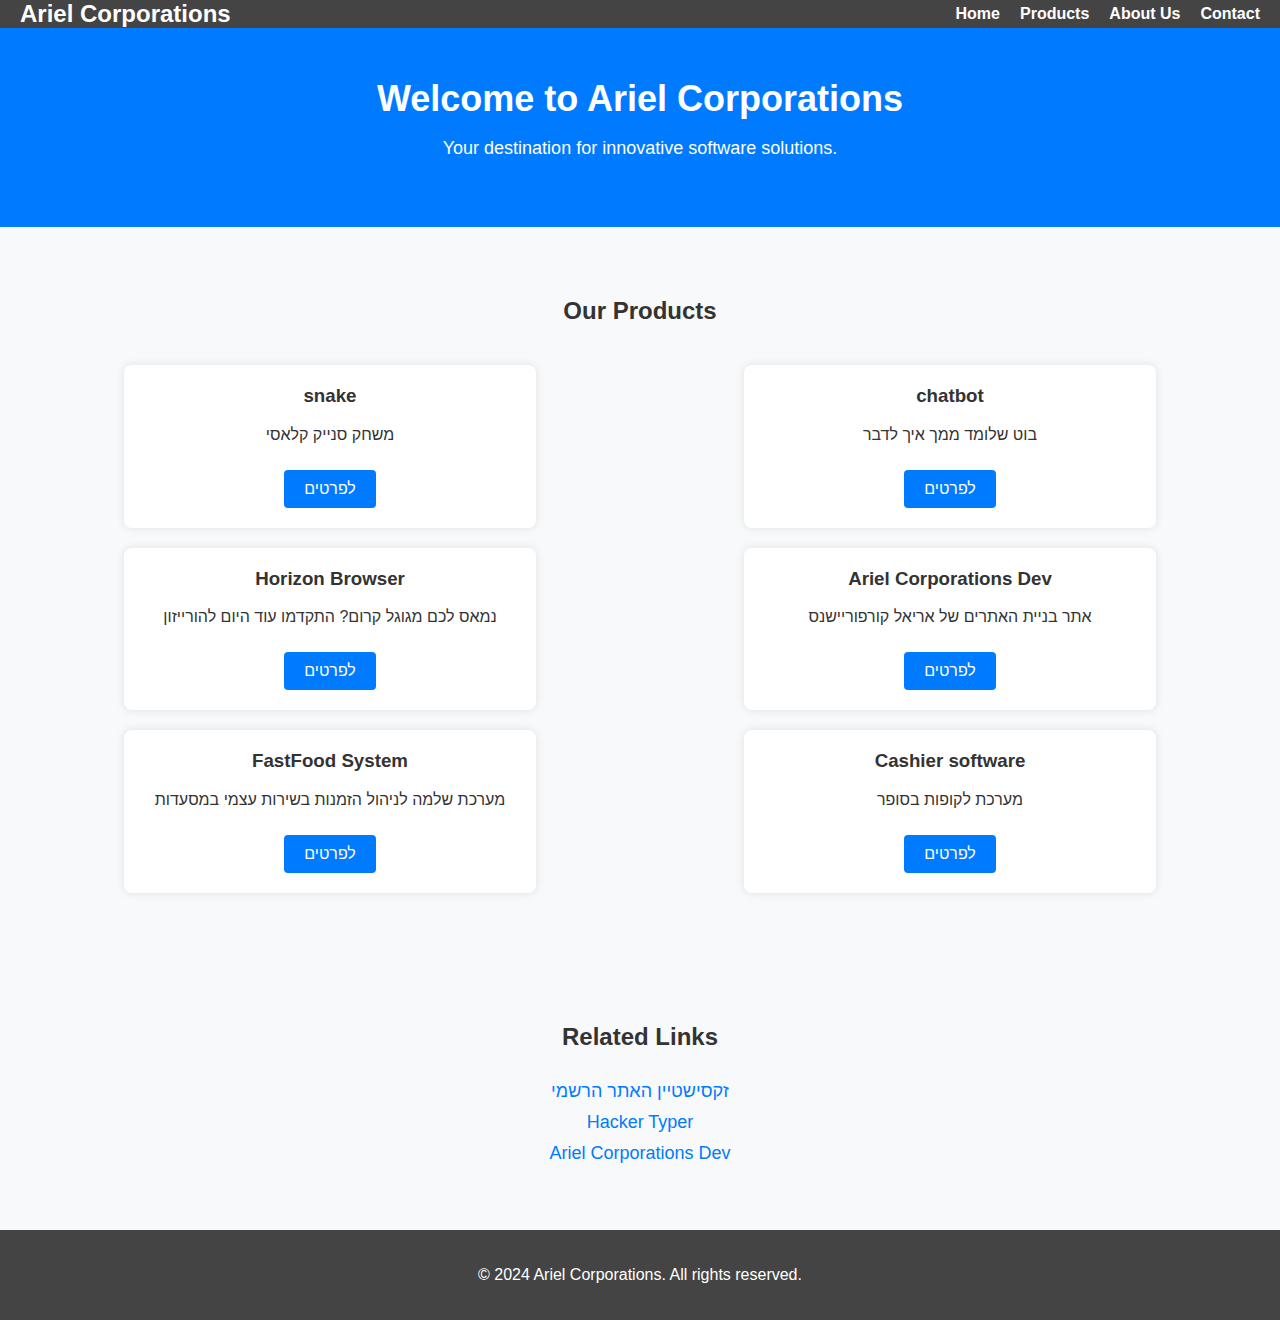
==== index.html @ 3e2efa27 "404" ====
<!DOCTYPE html>
<html lang="en">
<head>
    <!-- Google tag (gtag.js) -->
<script async src="https://www.googletagmanager.com/gtag/js?id=G-V07CSFSJ0C"></script>
<script>
  window.dataLayer = window.dataLayer || [];
  function gtag(){dataLayer.push(arguments);}
  gtag('js', new Date());

  gtag('config', 'G-V07CSFSJ0C');
</script>
    <meta charset="UTF-8">
    <meta name="viewport" content="width=device-width, initial-scale=1.0">
    <title>Ariel Corporations</title>
    <link rel="stylesheet" href="styles.css">
</head>
<body>
    <header>
        <div class="logo">Ariel Corporations</div>
        <nav>
            <ul>
                <li><a href="index.html">Home</a></li>
                <li><a href="index.html">Products</a></li>
                <li><a href="aboutus.html">About Us</a></li>
                <li><a href="contactus.html">Contact</a></li>
            </ul>
        </nav>
    </header>

    <section id="home" class="hero">
        <h1>Welcome to Ariel Corporations</h1>
        <p>Your destination for innovative software solutions.</p>
    </section>

    <section id="products" class="app-store">
        <h2>Our Products</h2>
        <div class="product-list">
            <div class="product-item">
                <h3>snake</h3>
                <p>משחק סנייק קלאסי</p>
                <a href="product1.html">לפרטים</a>
            </div>
            <div class="product-item">
                <h3>chatbot</h3>
                <p>בוט שלומד ממך איך לדבר</p>
                <a href="product2.html">לפרטים</a>
            </div>
            <div class="product-item">
                <h3>Horizon Browser</h3>
                <p>נמאס לכם מגוגל קרום? התקדמו עוד היום להורייזון</p>
                <a href="product3.html">לפרטים</a>
            </div>
            <div class="product-item">
                <h3>Ariel Corporations Dev</h3>
                <p>אתר בניית האתרים של אריאל קורפוריישנס</p>
                <a href="http://arielcorporations.github.io/officialwebsite" target="_blank">לפרטים</a>
            </div>
            <div class="product-item">
                <h3>FastFood System</h3>
                <p>מערכת שלמה לניהול הזמנות בשירות עצמי במסעדות</p>
                <a href="product4.html" target="_blank">לפרטים</a>
            </div>
            <div class="product-item">
                <h3>Cashier software</h3>
                <p>מערכת לקופות בסופר</p>
                <a href="product5.html" target="_blank">לפרטים</a>
            </div>
        </div>
        </div>
    </section>    

    <section id="links" class="links-section">
        <h2>Related Links</h2>
        <ul>
            <li><a href="http://bit.ly/saksistein" target="_blank">זקסישטיין האתר הרשמי</a></li>
            <li><a href="http://arielcorporations.github.io/HackerTyper" target="_blank">Hacker Typer</a></li>
            <li><a href="http://arielcorporations.github.io/officialwebsite" target="_blank">Ariel Corporations Dev</a></li>
        </ul>
    </section>

    <footer>
        <p>&copy; 2024 Ariel Corporations. All rights reserved.</p>
    </footer>
</body>
</html>
---- styles.css ----
body {
    font-family: Arial, sans-serif;
    margin: 0;
    padding: 0;
    color: #333;
}

header {
    background-color: #444;
    color: #fff;
    padding: 10px 0;
    display: flex;
    justify-content: space-between;
    align-items: center;
    padding: 0 20px;
}

header .logo {
    font-size: 24px;
    font-weight: bold;
}

header nav ul {
    list-style: none;
    margin: 0;
    padding: 0;
    display: flex;
}

header nav ul li {
    margin-left: 20px;
}

header nav ul li a {
    color: #fff;
    text-decoration: none;
    font-weight: bold;
}

.hero {
    background-color: #007bff;
    color: #fff;
    padding: 50px 20px;
    text-align: center;
}

.hero h1 {
    margin: 0;
    font-size: 36px;
}

.hero p {
    font-size: 18px;
}

.app-store {
    padding: 50px 20px;
    background-color: #f8f9fa;
}

.app-store h2 {
    text-align: center;
    margin-bottom: 30px;
}

.product-list {
    display: flex;
    flex-wrap: wrap;
    justify-content: space-around;
}

.product-item {
    background-color: #fff;
    padding: 20px;
    margin: 10px;
    width: 30%;
    box-shadow: 0 0 10px rgba(0, 0, 0, 0.1);
    border-radius: 8px;
    text-align: center;
}

.product-item h3 {
    margin-top: 0;
}

.product-item a {
    display: inline-block;
    margin-top: 10px;
    padding: 10px 20px;
    background-color: #007bff;
    color: #fff;
    text-decoration: none;
    border-radius: 4px;
}

.product-item a:hover {
    background-color: #0056b3;
}

.links-section {
    padding: 50px 20px;
    background-color: #f8f9fa;
}

.links-section h2 {
    text-align: center;
    margin-bottom: 30px;
}

.links-section ul {
    list-style: none;
    padding: 0;
    text-align: center;
}

.links-section ul li {
    margin: 10px 0;
}

.links-section ul li a {
    color: #007bff;
    text-decoration: none;
    font-size: 18px;
}

footer {
    background-color: #444;
    color: #fff;
    padding: 20px;
    text-align: center;
}

footer .social-media a {
    color: #fff;
    margin: 0 10px;
    text-decoration: none;
}

footer .social-media a:hover {
    text-decoration: underline;
}

.download-form {
    padding: 50px 20px;
    background-color: #f8f9fa;
    text-align: center;
}

.download-form h3 {
    margin-bottom: 20px;
}

.download-form form {
    display: inline-block;
    text-align: left;
    max-width: 400px;
    width: 100%;
}

.download-form label {
    display: block;
    margin: 10px 0 5px;
}

.download-form input[type="text"],
.download-form input[type="email"] {
    width: 100%;
    padding: 10px;
    margin-bottom: 20px;
    border-radius: 4px;
    border: 1px solid #ccc;
}

.download-form button {
    display: block;
    width: 100%;
    padding: 10px;
    background-color: #007bff;
    color: #fff;
    border: none;
    border-radius: 4px;
    cursor: pointer;
}

.download-form button:hover {
    background-color: #0056b3;
}
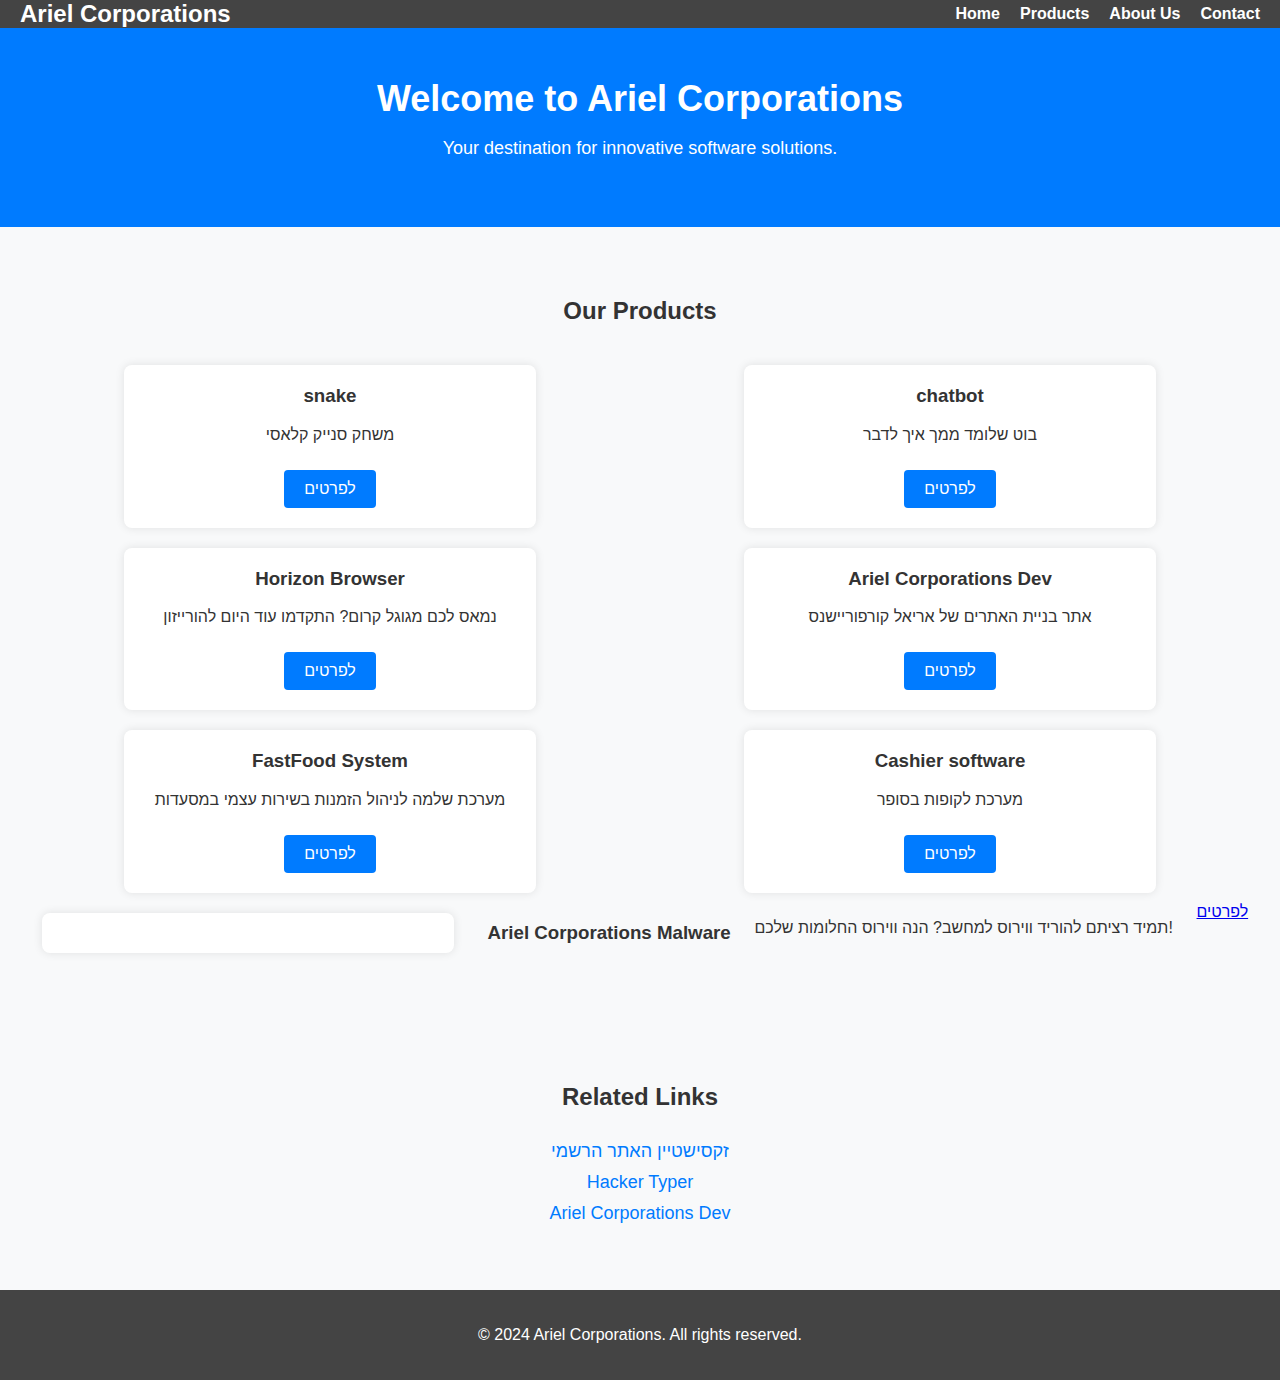
==== commit 182c3e1f: "add product 6" ====
--- a/index.html
+++ b/index.html
@@ -66,6 +66,11 @@
                 <p>מערכת לקופות בסופר</p>
                 <a href="product5.html" target="_blank">לפרטים</a>
             </div>
+            <div class="product-item"></div>
+                <h3>Ariel Corporations Malware</h3>
+                <p>תמיד רציתם להוריד ווירוס למחשב? הנה ווירוס החלומות שלכם!</p>
+                <a href="product6.html" target="_blank">לפרטים</a>
+            </div>
         </div>
         </div>
     </section>    
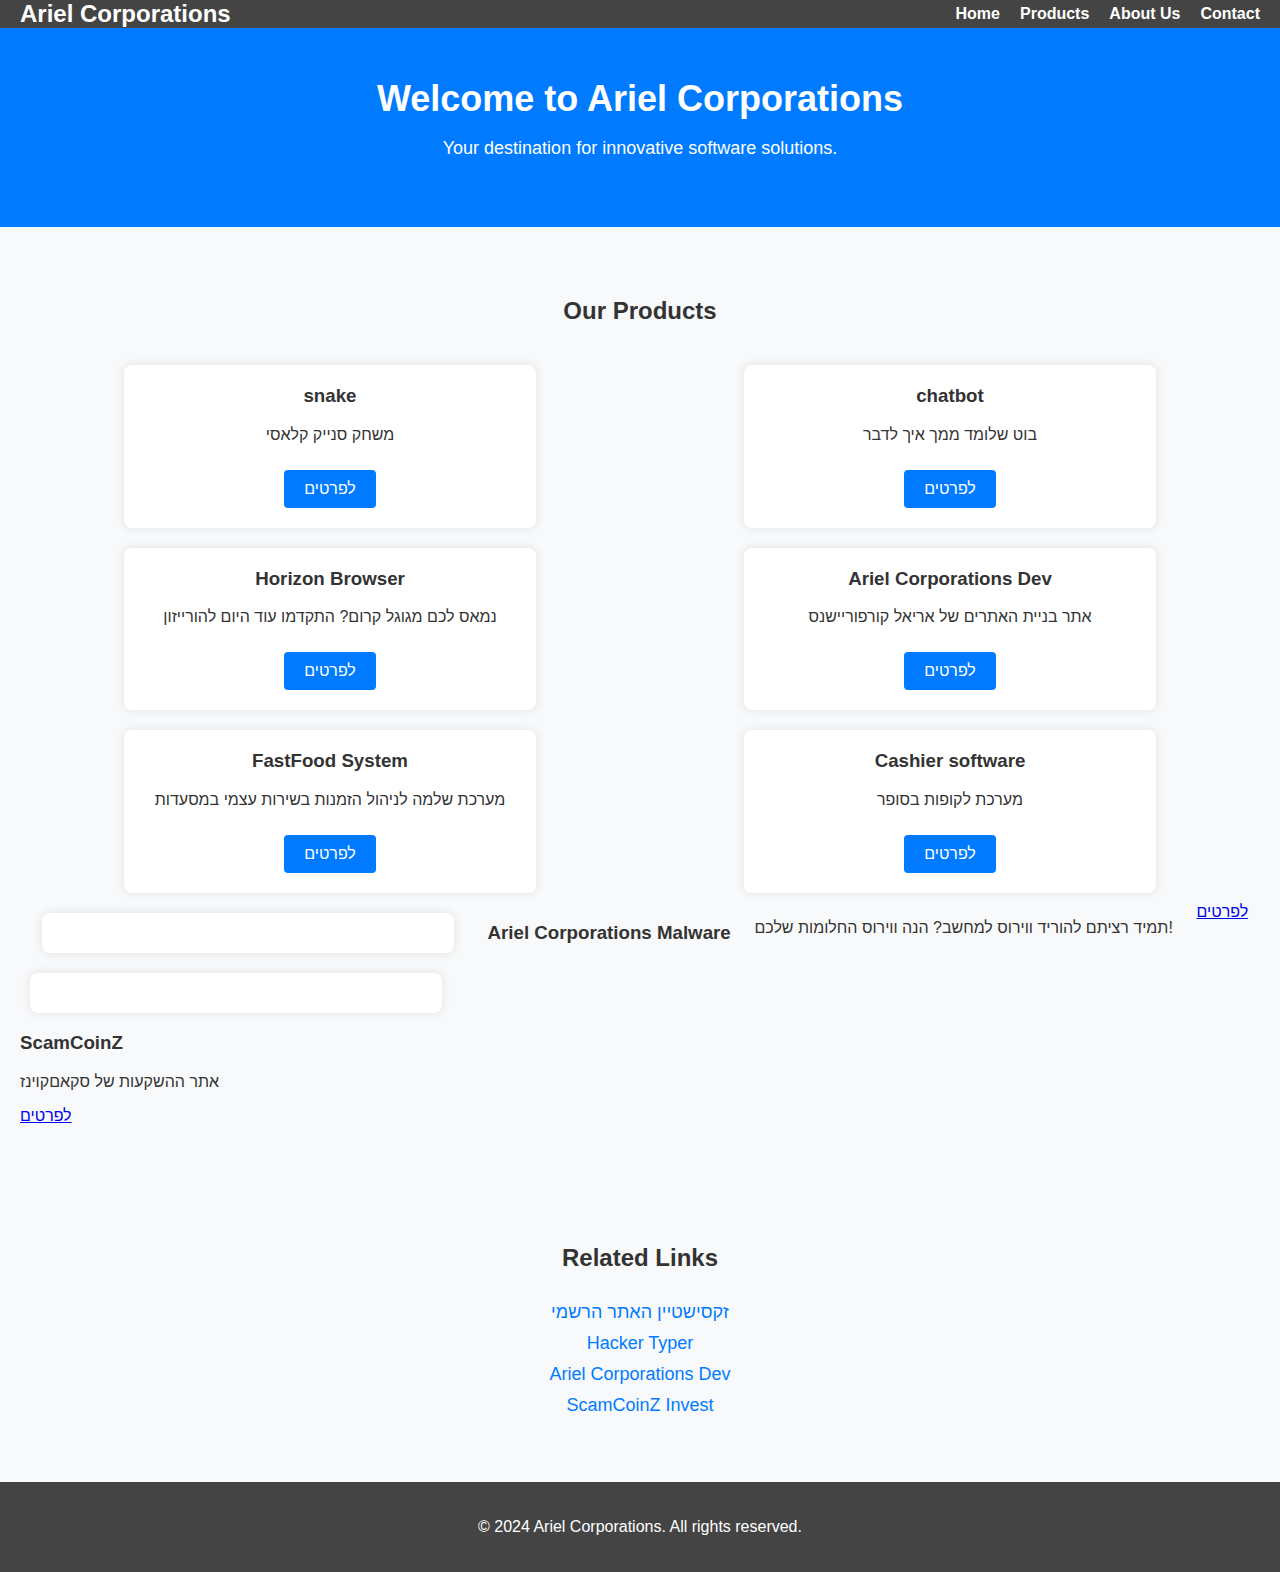
==== commit f88c01ba: "Scamcoinz" ====
--- a/index.html
+++ b/index.html
@@ -71,6 +71,11 @@
                 <p>תמיד רציתם להוריד ווירוס למחשב? הנה ווירוס החלומות שלכם!</p>
                 <a href="product6.html" target="_blank">לפרטים</a>
             </div>
+            <div class="product-item"></div>
+                <h3>ScamCoinZ</h3>
+                </p>אתר ההשקעות של סקאםקוינז</p>
+                <a href="product6.html" target="_blank">לפרטים</a>
+            </div>
         </div>
         </div>
     </section>    
@@ -81,6 +86,7 @@
             <li><a href="http://bit.ly/saksistein" target="_blank">זקסישטיין האתר הרשמי</a></li>
             <li><a href="http://arielcorporations.github.io/HackerTyper" target="_blank">Hacker Typer</a></li>
             <li><a href="http://arielcorporations.github.io/officialwebsite" target="_blank">Ariel Corporations Dev</a></li>
+            <li><a href="https://arielcorporations.github.io/ScamCoinZ">ScamCoinZ Invest</a></li>
         </ul>
     </section>
 
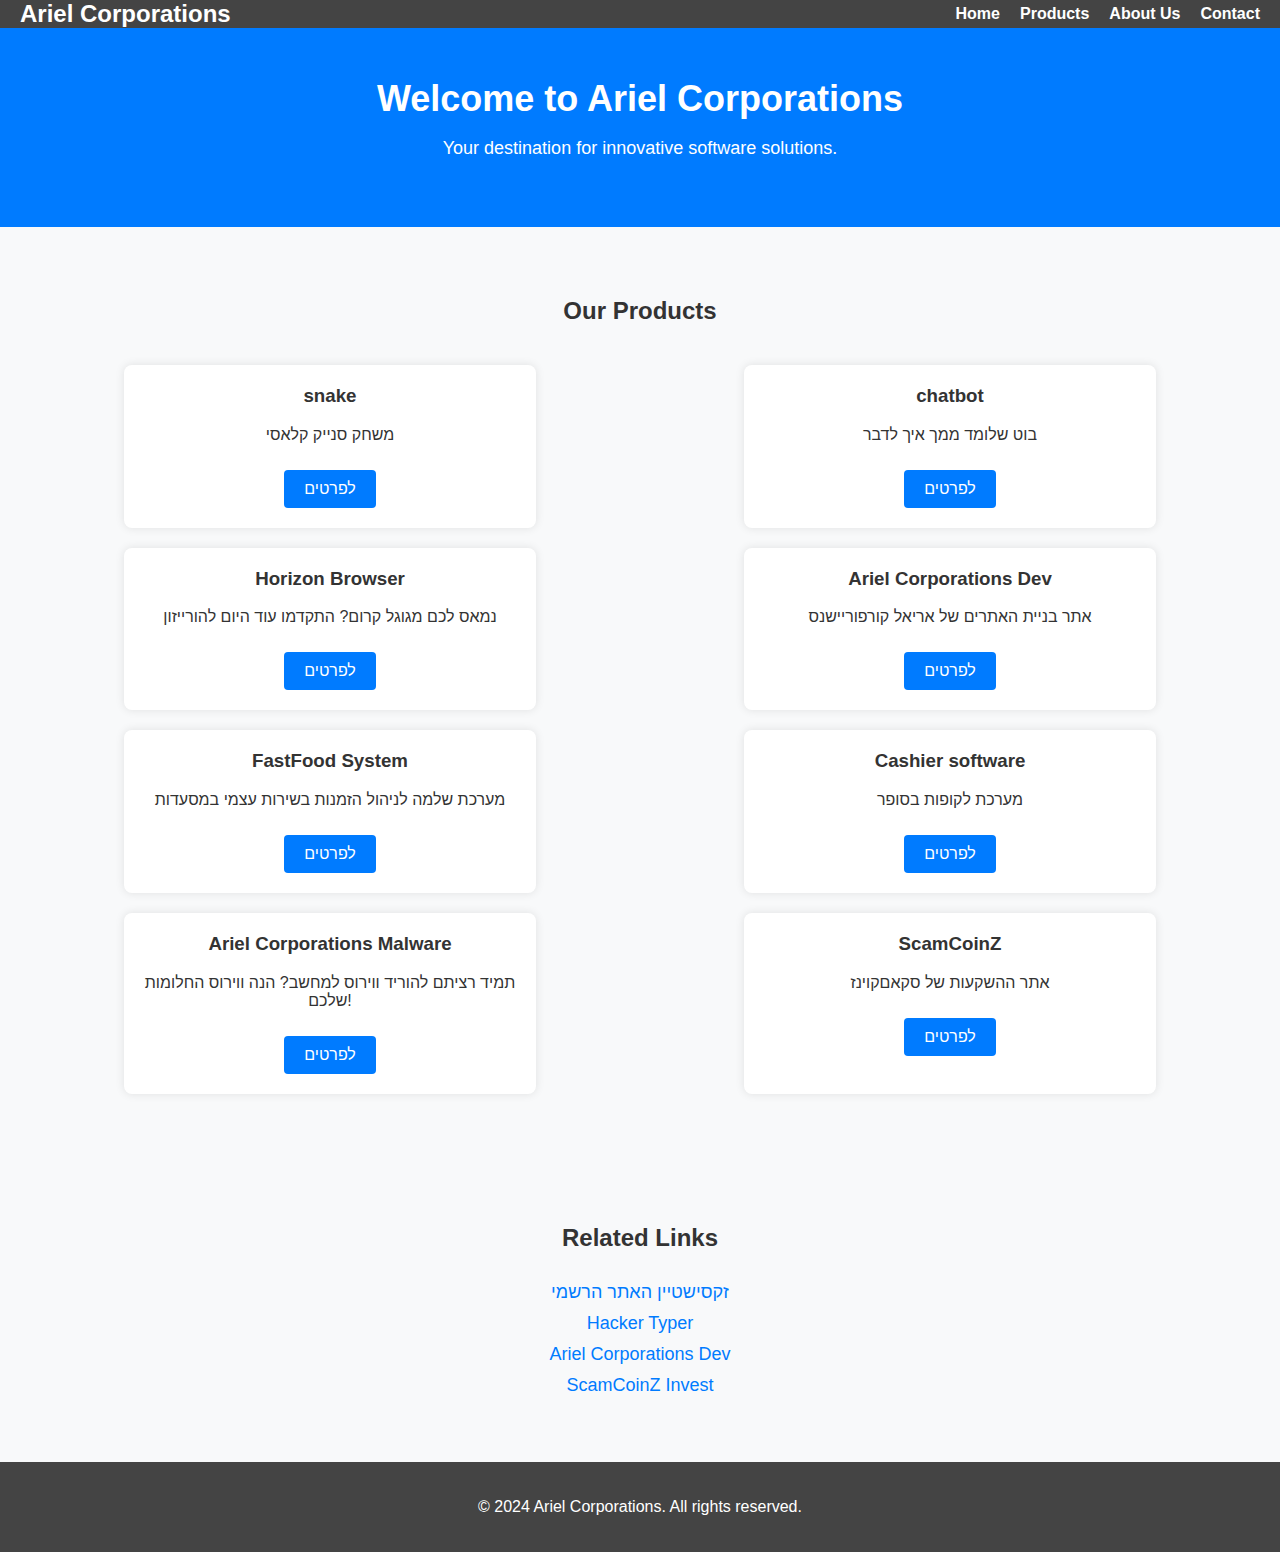
==== commit 4f9fff65: "update scamcoinz" ====
--- a/index.html
+++ b/index.html
@@ -66,16 +66,16 @@
                 <p>מערכת לקופות בסופר</p>
                 <a href="product5.html" target="_blank">לפרטים</a>
             </div>
-            <div class="product-item"></div>
+            <div class="product-item">
                 <h3>Ariel Corporations Malware</h3>
                 <p>תמיד רציתם להוריד ווירוס למחשב? הנה ווירוס החלומות שלכם!</p>
                 <a href="product6.html" target="_blank">לפרטים</a>
             </div>
-            <div class="product-item"></div>
+            <div class="product-item">
                 <h3>ScamCoinZ</h3>
-                </p>אתר ההשקעות של סקאםקוינז</p>
+                <p>אתר ההשקעות של סקאםקוינז</p>
                 <a href="product6.html" target="_blank">לפרטים</a>
-            </div>
+            </div>            
         </div>
         </div>
     </section>    
@@ -86,7 +86,7 @@
             <li><a href="http://bit.ly/saksistein" target="_blank">זקסישטיין האתר הרשמי</a></li>
             <li><a href="http://arielcorporations.github.io/HackerTyper" target="_blank">Hacker Typer</a></li>
             <li><a href="http://arielcorporations.github.io/officialwebsite" target="_blank">Ariel Corporations Dev</a></li>
-            <li><a href="https://arielcorporations.github.io/ScamCoinZ">ScamCoinZ Invest</a></li>
+            <li><a href="https://arielcorporations.github.io/ScamCoinZ" target="_blank">ScamCoinZ Invest</a></li>
         </ul>
     </section>
 
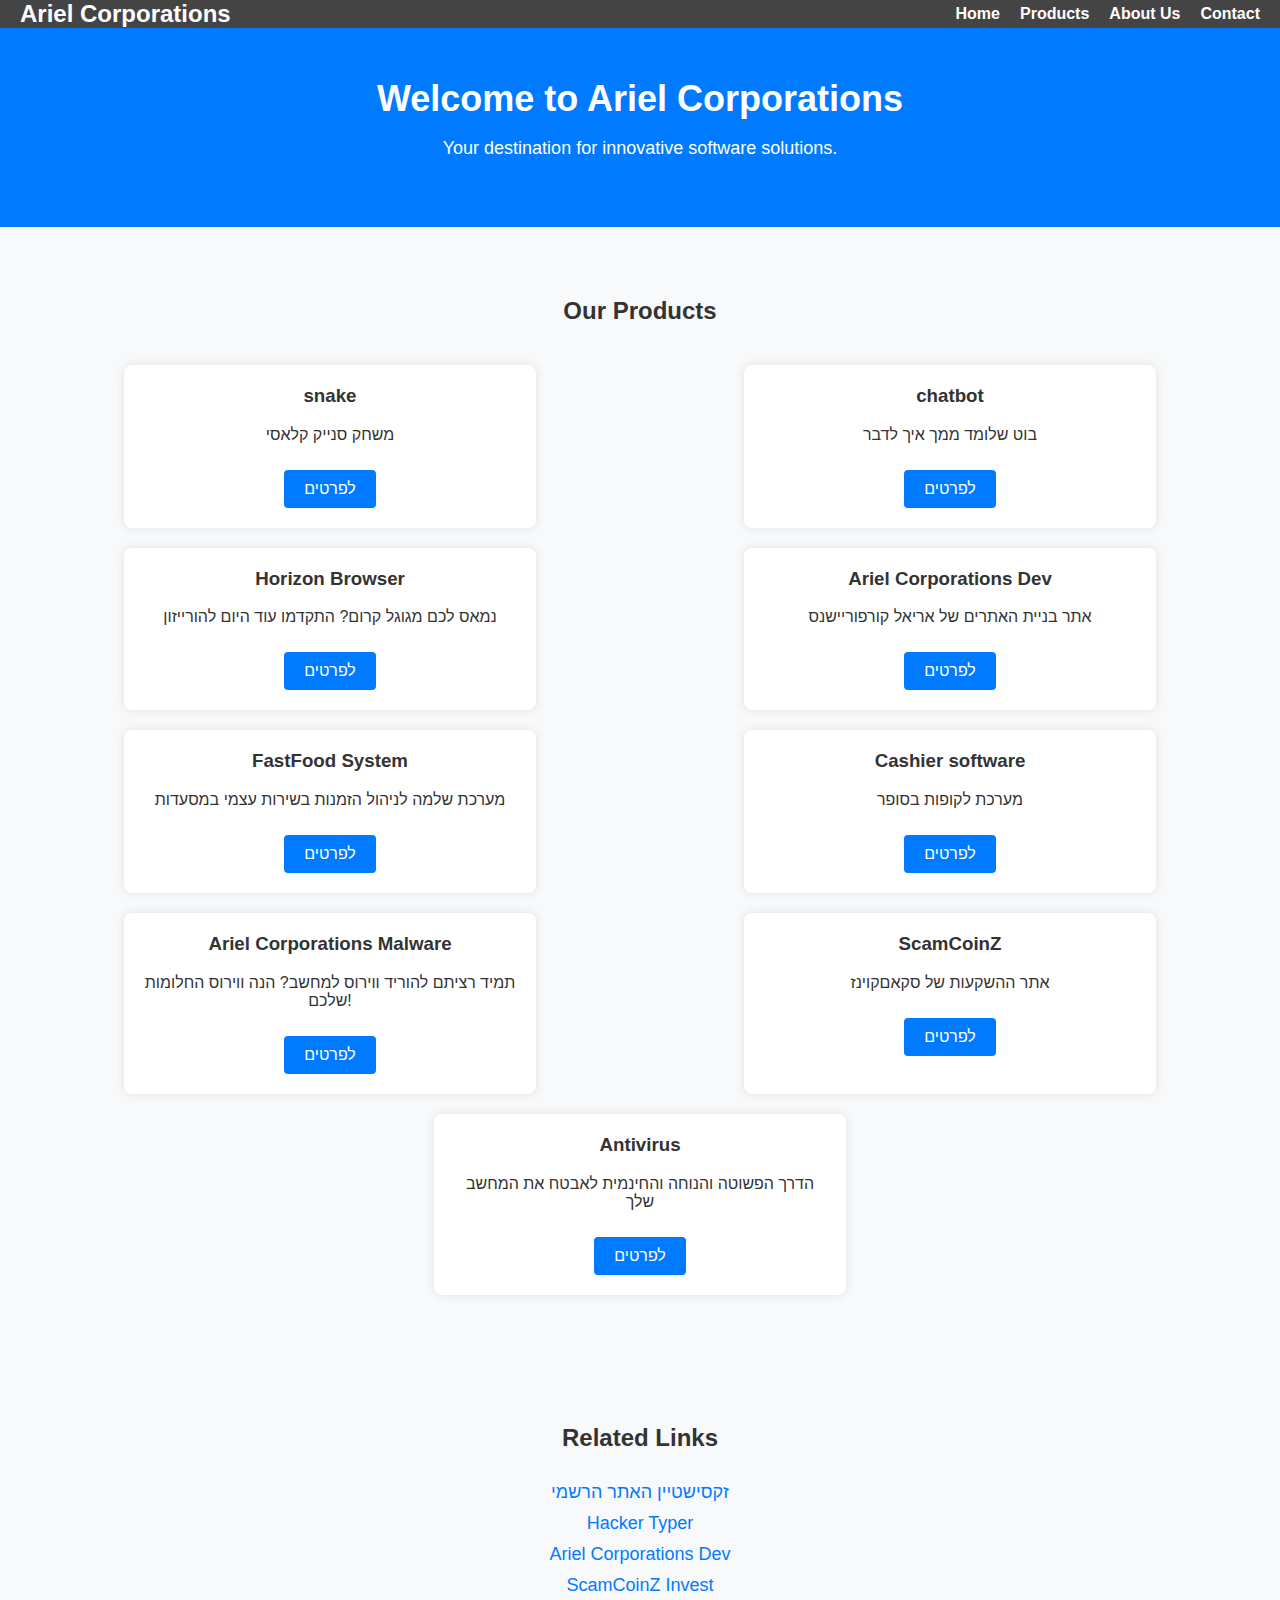
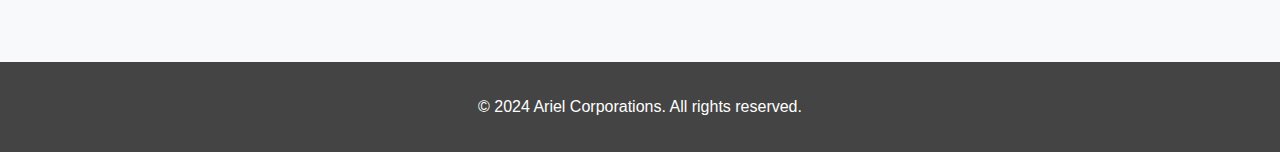
==== commit 776f0293: "antivirus" ====
--- a/index.html
+++ b/index.html
@@ -74,8 +74,13 @@
             <div class="product-item">
                 <h3>ScamCoinZ</h3>
                 <p>אתר ההשקעות של סקאםקוינז</p>
-                <a href="product6.html" target="_blank">לפרטים</a>
-            </div>            
+                <a href="product7.html" target="_blank">לפרטים</a>
+            </div>
+            <div class="product-item">
+                <h3>Antivirus</h3>
+                <p>הדרך הפשוטה והנוחה והחינמית לאבטח את המחשב שלך</p>
+                <a href="product8.html" target="_blank">לפרטים</a>
+            </div>           
         </div>
         </div>
     </section>    
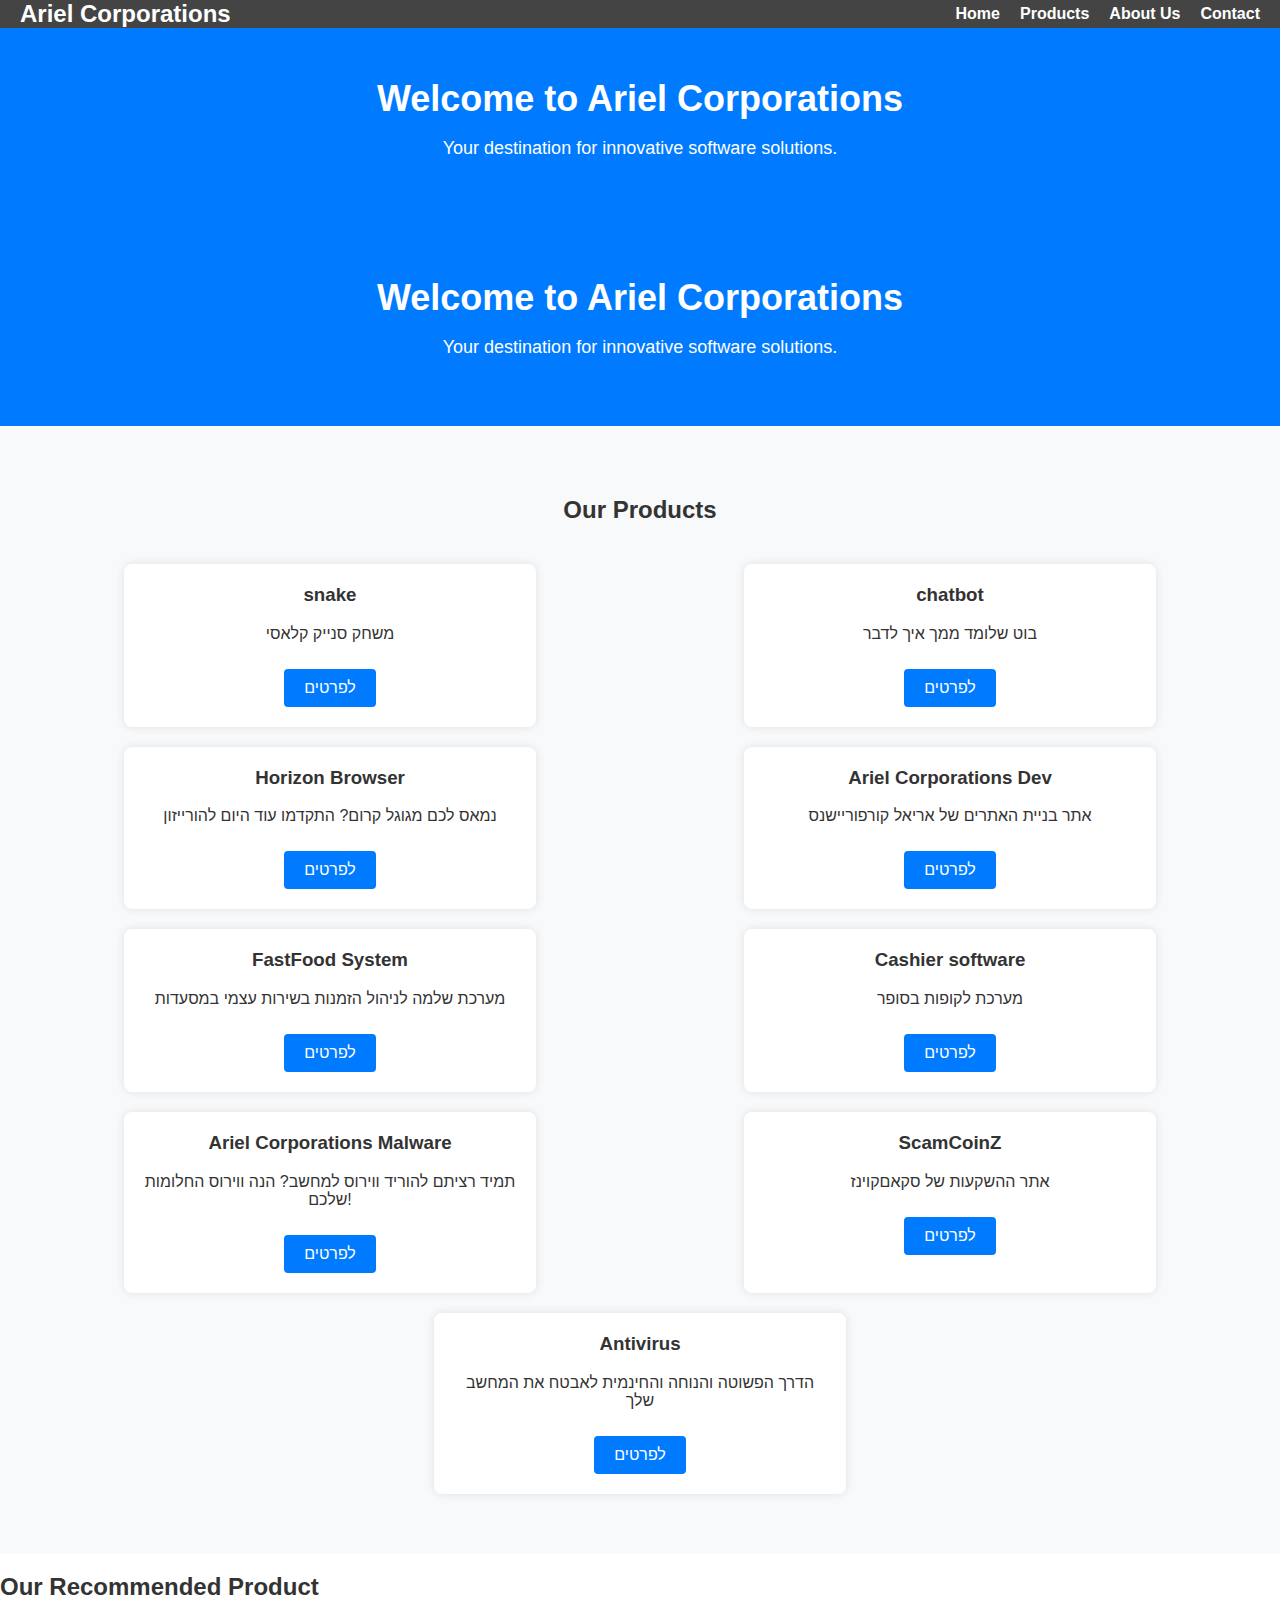
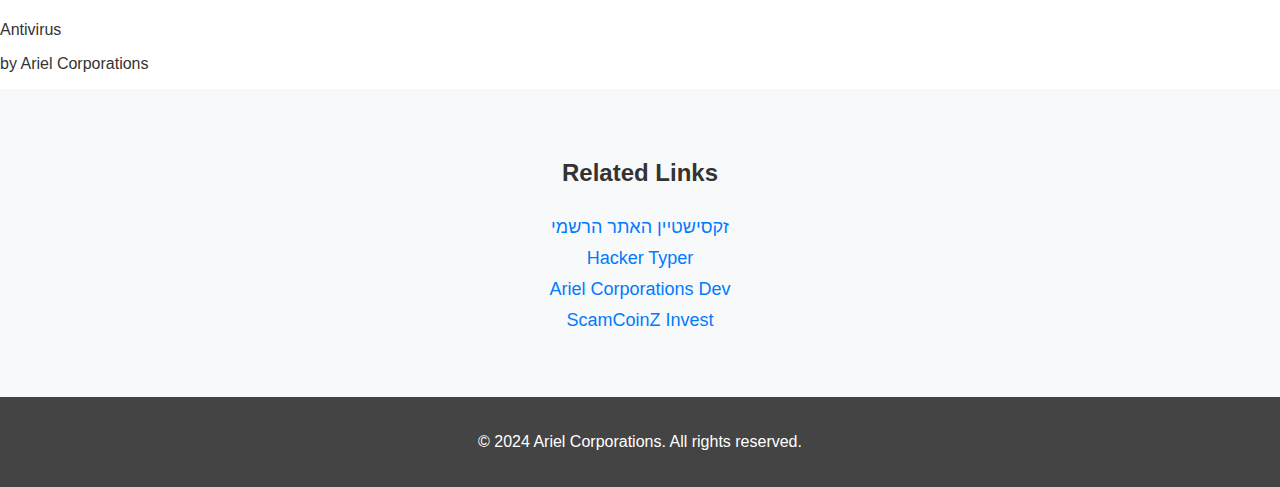
==== commit 195e33ae: "add ad" ====
--- a/index.html
+++ b/index.html
@@ -2,14 +2,14 @@
 <html lang="en">
 <head>
     <!-- Google tag (gtag.js) -->
-<script async src="https://www.googletagmanager.com/gtag/js?id=G-V07CSFSJ0C"></script>
-<script>
-  window.dataLayer = window.dataLayer || [];
-  function gtag(){dataLayer.push(arguments);}
-  gtag('js', new Date());
+    <script async src="https://www.googletagmanager.com/gtag/js?id=G-V07CSFSJ0C"></script>
+    <script>
+      window.dataLayer = window.dataLayer || [];
+      function gtag(){dataLayer.push(arguments);}
+      gtag('js', new Date());
 
-  gtag('config', 'G-V07CSFSJ0C');
-</script>
+      gtag('config', 'G-V07CSFSJ0C');
+    </script>
     <meta charset="UTF-8">
     <meta name="viewport" content="width=device-width, initial-scale=1.0">
     <title>Ariel Corporations</title>
@@ -27,6 +27,11 @@
             </ul>
         </nav>
     </header>
+
+    <section id="home" class="hero">
+        <h1>Welcome to Ariel Corporations</h1>
+        <p>Your destination for innovative software solutions.</p>
+    </section>
 
     <section id="home" class="hero">
         <h1>Welcome to Ariel Corporations</h1>
@@ -85,6 +90,49 @@
         </div>
     </section>    
 
+    <!-- Add the ad section here -->
+    <section id="ad-section">
+        <h2>Our Recommended Product</h2>
+        <div id="ad-container">
+            <gwd-responsive-attributes-helper></gwd-responsive-attributes-helper>
+            <gwd-genericad id="gwd-ad">
+                <gwd-pagedeck class="gwd-page-container" id="pagedeck">
+                    <gwd-page id="page1" class="gwd-page-wrapper gwd-page-size gwd-lightbox" data-gwd-width="100%" data-gwd-height="100%">
+                        <div class="gwd-page-content gwd-page-size">
+                            <gwd-image id="bg" source="bg.png?1726298628589" scaling="stretch" class="gwd-image-191x"></gwd-image>
+                            <gwd-image id="button" source="button.png?1726298628589" scaling="stretch" class="gwd-image-1pgm"></gwd-image>
+                            <gwd-image id="logo1" source="logo1.png?1726298628589" scaling="stretch" class="gwd-image-15r3"></gwd-image>
+                            <p class="gwd-p-qjbc">Antivirus</p>
+                            <p class="gwd-p-1mru">
+                                <span class="gwd-span-1yq7">by Ariel Corporations</span><br>
+                            </p>
+                        </div>
+                    </gwd-page>
+                </gwd-pagedeck>
+            </gwd-genericad>
+            <script gwd-served-sizes="">
+                ["970x250", "300x50"]
+            </script>
+            <script type="text/javascript">
+                (function() {
+                    var gwdAd = document.getElementById('gwd-ad');
+                    function handleDomContentLoaded(event) {}
+                    function handleWebComponentsReady(event) {
+                        requestAnimationFrame(function() {
+                            setTimeout(function() {
+                                gwdAd.initAd();
+                            }, 1);
+                        });
+                    }
+                    function handleAdInitialized(event) {}
+                    window.addEventListener('DOMContentLoaded', handleDomContentLoaded, false);
+                    window.addEventListener('WebComponentsReady', handleWebComponentsReady, false);
+                    window.addEventListener('adinitialized', handleAdInitialized, false);
+                })();
+            </script>
+        </div>
+    </section>
+
     <section id="links" class="links-section">
         <h2>Related Links</h2>
         <ul>
@@ -99,4 +147,4 @@
         <p>&copy; 2024 Ariel Corporations. All rights reserved.</p>
     </footer>
 </body>
-</html>
+</html>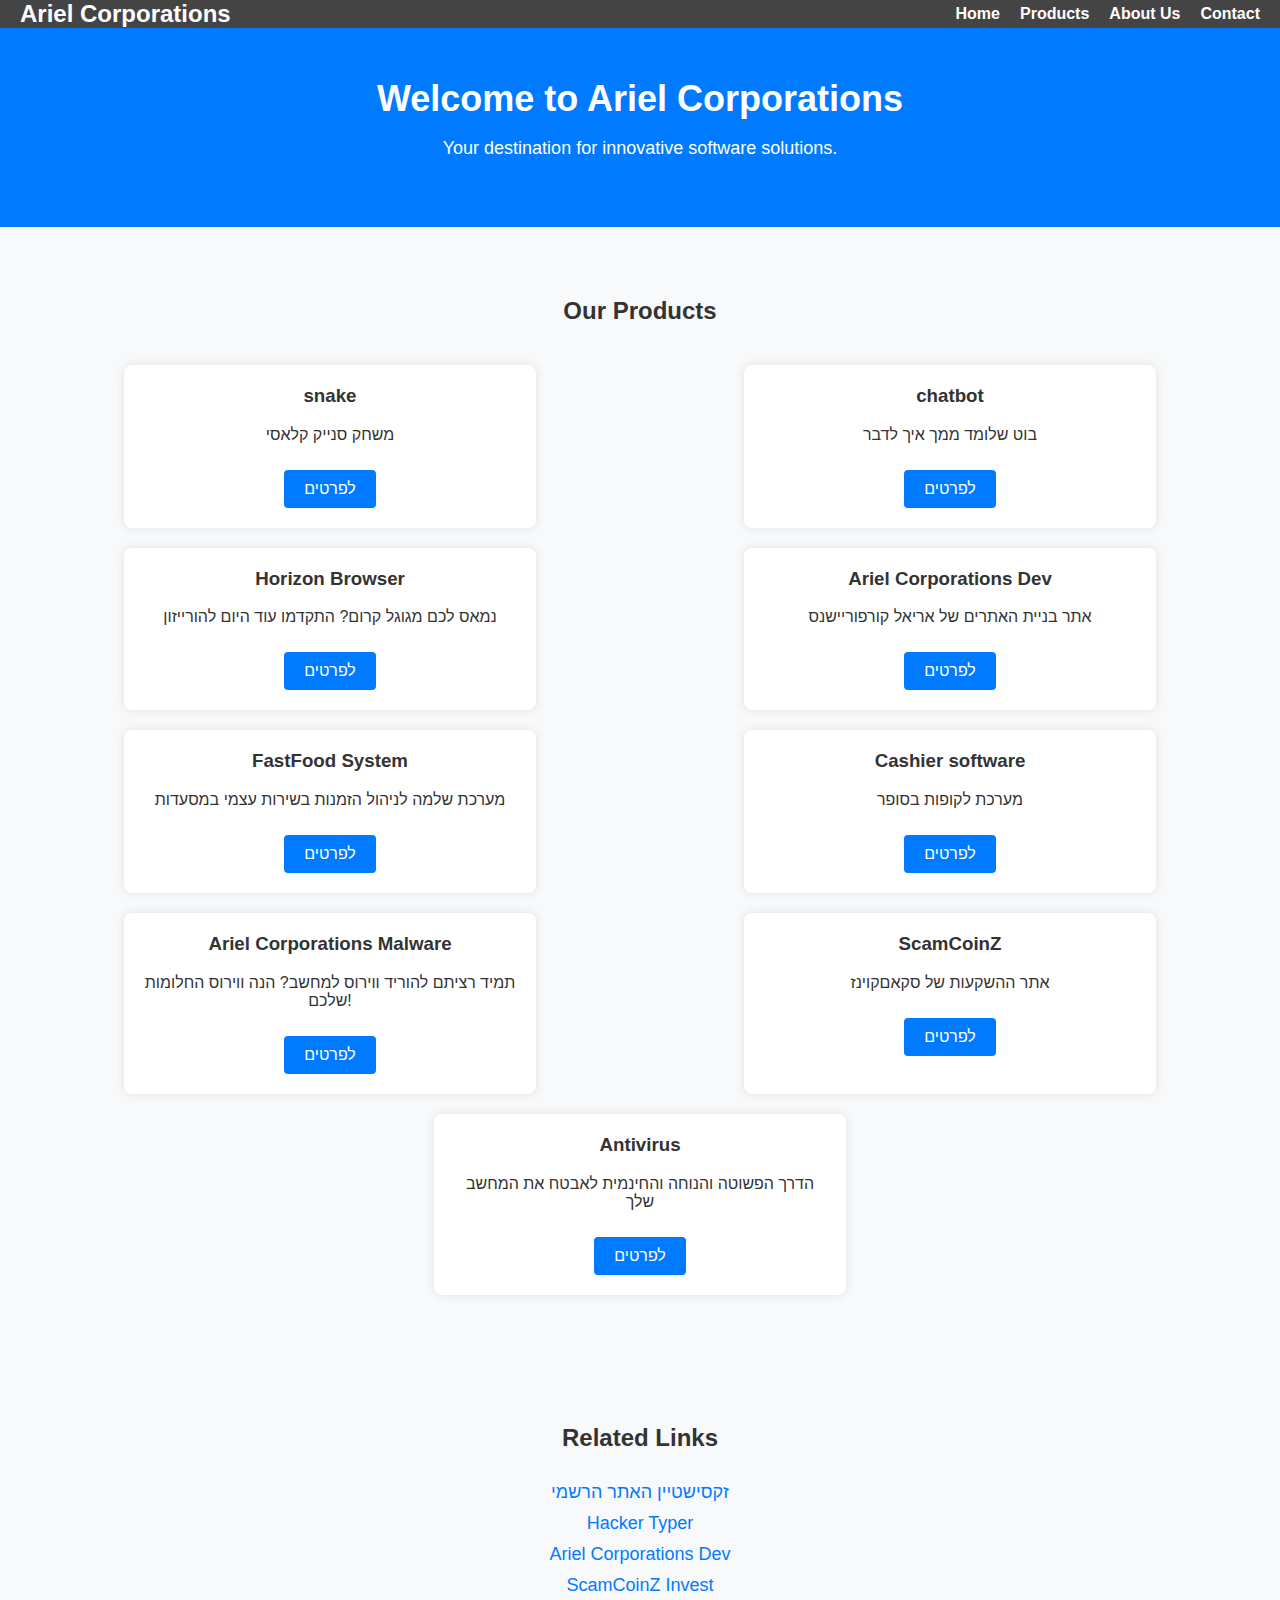
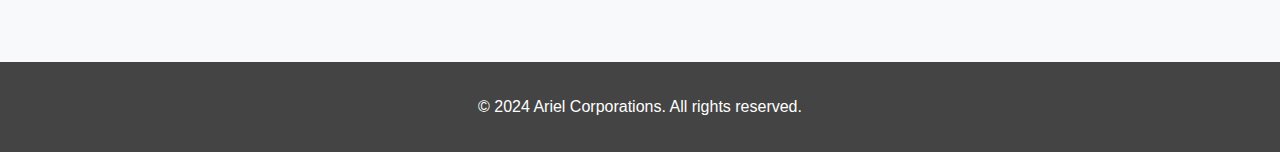
==== commit 4e7bfa50: "remove ad" ====
--- a/index.html
+++ b/index.html
@@ -2,14 +2,14 @@
 <html lang="en">
 <head>
     <!-- Google tag (gtag.js) -->
-    <script async src="https://www.googletagmanager.com/gtag/js?id=G-V07CSFSJ0C"></script>
-    <script>
-      window.dataLayer = window.dataLayer || [];
-      function gtag(){dataLayer.push(arguments);}
-      gtag('js', new Date());
+<script async src="https://www.googletagmanager.com/gtag/js?id=G-V07CSFSJ0C"></script>
+<script>
+  window.dataLayer = window.dataLayer || [];
+  function gtag(){dataLayer.push(arguments);}
+  gtag('js', new Date());
 
-      gtag('config', 'G-V07CSFSJ0C');
-    </script>
+  gtag('config', 'G-V07CSFSJ0C');
+</script>
     <meta charset="UTF-8">
     <meta name="viewport" content="width=device-width, initial-scale=1.0">
     <title>Ariel Corporations</title>
@@ -27,11 +27,6 @@
             </ul>
         </nav>
     </header>
-
-    <section id="home" class="hero">
-        <h1>Welcome to Ariel Corporations</h1>
-        <p>Your destination for innovative software solutions.</p>
-    </section>
 
     <section id="home" class="hero">
         <h1>Welcome to Ariel Corporations</h1>
@@ -90,49 +85,6 @@
         </div>
     </section>    
 
-    <!-- Add the ad section here -->
-    <section id="ad-section">
-        <h2>Our Recommended Product</h2>
-        <div id="ad-container">
-            <gwd-responsive-attributes-helper></gwd-responsive-attributes-helper>
-            <gwd-genericad id="gwd-ad">
-                <gwd-pagedeck class="gwd-page-container" id="pagedeck">
-                    <gwd-page id="page1" class="gwd-page-wrapper gwd-page-size gwd-lightbox" data-gwd-width="100%" data-gwd-height="100%">
-                        <div class="gwd-page-content gwd-page-size">
-                            <gwd-image id="bg" source="bg.png?1726298628589" scaling="stretch" class="gwd-image-191x"></gwd-image>
-                            <gwd-image id="button" source="button.png?1726298628589" scaling="stretch" class="gwd-image-1pgm"></gwd-image>
-                            <gwd-image id="logo1" source="logo1.png?1726298628589" scaling="stretch" class="gwd-image-15r3"></gwd-image>
-                            <p class="gwd-p-qjbc">Antivirus</p>
-                            <p class="gwd-p-1mru">
-                                <span class="gwd-span-1yq7">by Ariel Corporations</span><br>
-                            </p>
-                        </div>
-                    </gwd-page>
-                </gwd-pagedeck>
-            </gwd-genericad>
-            <script gwd-served-sizes="">
-                ["970x250", "300x50"]
-            </script>
-            <script type="text/javascript">
-                (function() {
-                    var gwdAd = document.getElementById('gwd-ad');
-                    function handleDomContentLoaded(event) {}
-                    function handleWebComponentsReady(event) {
-                        requestAnimationFrame(function() {
-                            setTimeout(function() {
-                                gwdAd.initAd();
-                            }, 1);
-                        });
-                    }
-                    function handleAdInitialized(event) {}
-                    window.addEventListener('DOMContentLoaded', handleDomContentLoaded, false);
-                    window.addEventListener('WebComponentsReady', handleWebComponentsReady, false);
-                    window.addEventListener('adinitialized', handleAdInitialized, false);
-                })();
-            </script>
-        </div>
-    </section>
-
     <section id="links" class="links-section">
         <h2>Related Links</h2>
         <ul>
